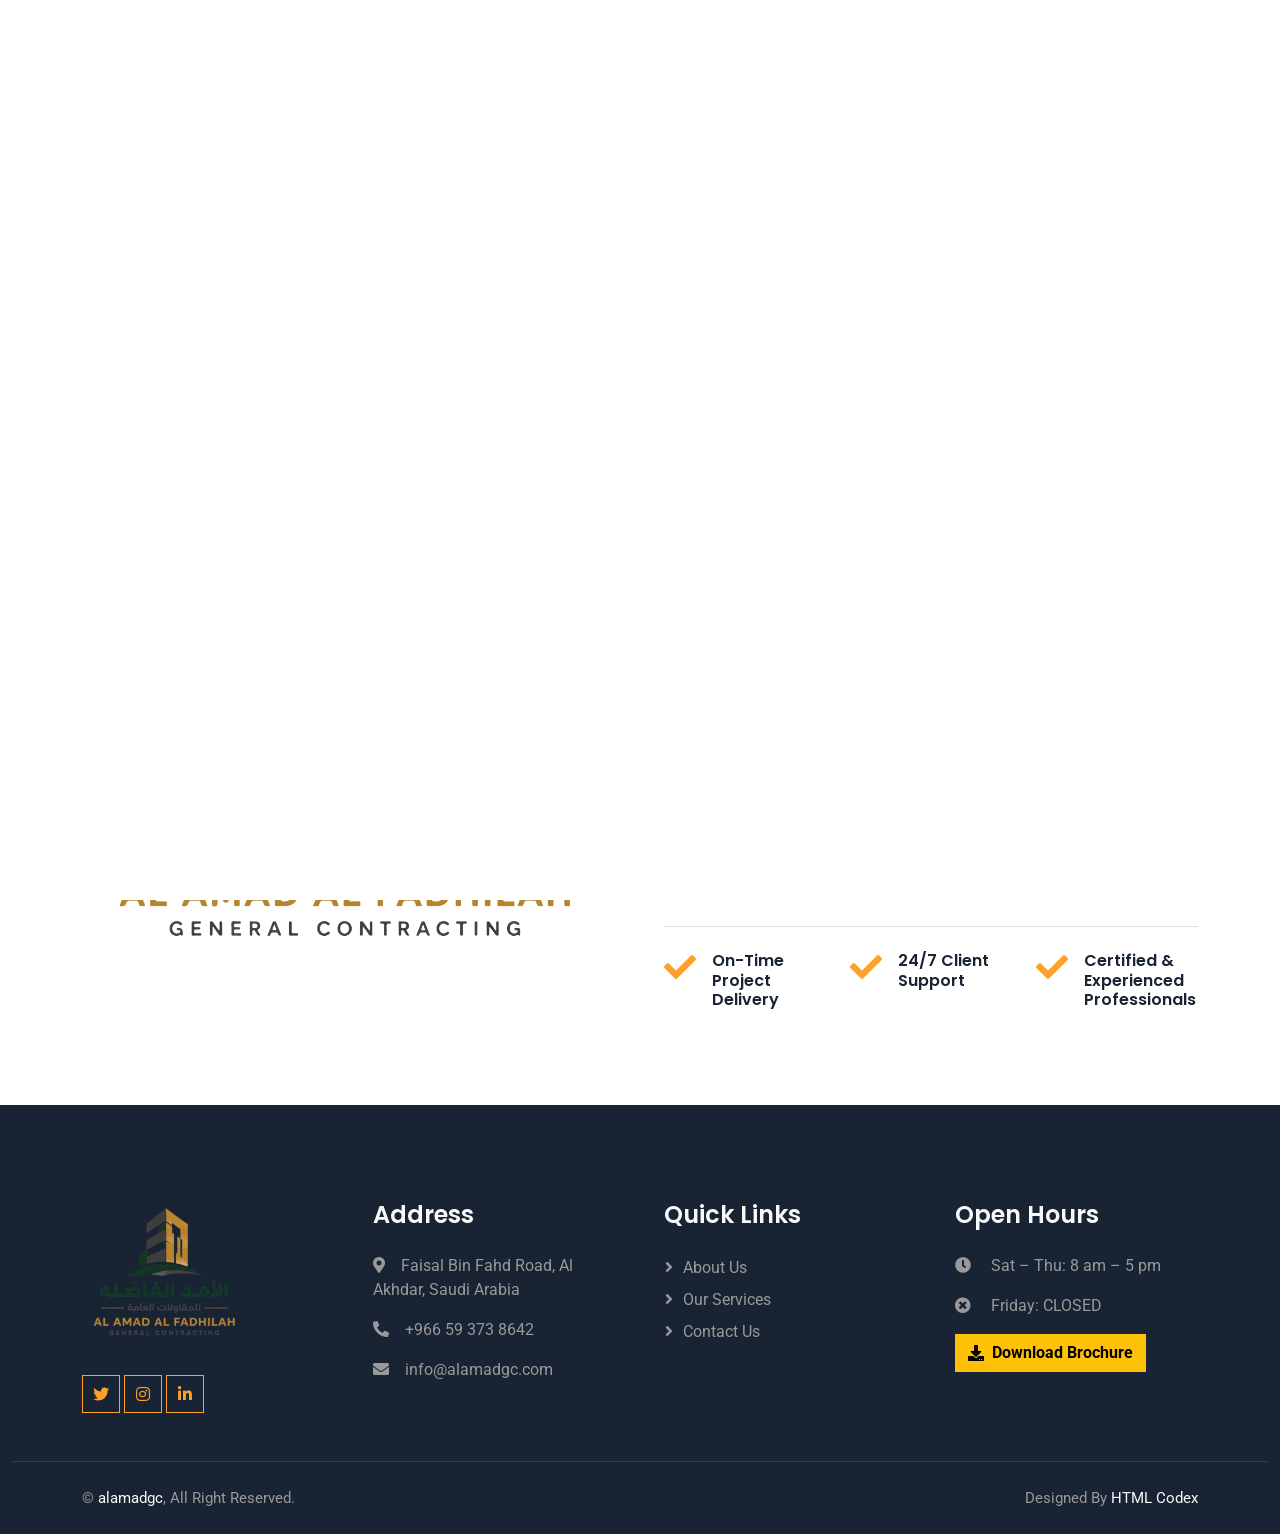
==== about.html @ c61eda7d "Add files via upload" ====
<!DOCTYPE html>
<html lang="en" dir="ltr" id="htmlRoot">
<head>
    <link rel="icon" type="image/x-icon" href="favicon.ico">

    <meta charset="utf-8">
    <title>About Us | AL AMAD AL FADHILAH GENERAL CONTRACTING - من نحن</title>
    <meta name="viewport" content="width=device-width, initial-scale=1.0">
    <meta name="description" content="AL AMAD AL FADHILAH GENERAL CONTRACTING is a Saudi-owned general contracting company based in Al Khobar, specializing in integrated engineering and construction solutions.">
<meta name="description" lang="ar" content="شركة الأمد الفاضلة للمقاولات العامة شركة سعودية مقرها الخبر، متخصصة في أعمال المقاولات العامة والحلول الهندسية والإنشائية وفق أعلى معايير الجودة والاحترافية.">    <meta property="og:title" content="About Us | AL AMAD AL FADHILAH GENERAL CONTRACTING">
    <meta property="og:description" content="Saudi-owned general contracting company delivering integrated engineering solutions across the Kingdom.">
    <meta property="og:type" content="website">
    <link rel="canonical" href="https://www.alamadgc.com/about.html">
    <link href="img/favicon.ico" rel="icon">
    <link rel="preconnect" href="https://fonts.googleapis.com">
    <link rel="preconnect" href="https://fonts.gstatic.com" crossorigin>
    <link href="https://fonts.googleapis.com/css2?family=Roboto:wght@400;500&family=Poppins:wght@600;700&family=Tajawal:wght@400;500;700&display=swap" rel="stylesheet">
    <link href="https://cdnjs.cloudflare.com/ajax/libs/font-awesome/5.10.0/css/all.min.css" rel="stylesheet">
    <link href="https://cdn.jsdelivr.net/npm/bootstrap-icons@1.4.1/font/bootstrap-icons.css" rel="stylesheet">
    <link href="lib/animate/animate.min.css" rel="stylesheet">
    <link href="lib/owlcarousel/assets/owl.carousel.min.css" rel="stylesheet">
    <link href="css/bootstrap.min.css" rel="stylesheet">
    <link href="css/style.css" rel="stylesheet">
</head>
<body>
    <link rel="icon" type="image/x-icon" href="favicon.ico">

    <div id="spinner" class="show bg-white position-fixed translate-middle w-100 vh-100 top-50 start-50 d-flex align-items-center justify-content-center">
        <div class="spinner-grow text-primary" role="status"></div>
    </div>

    <div class="container-fluid bg-light p-0">
        <div class="row gx-0 d-none d-lg-flex">
            <div class="col-lg-7 px-5 text-start">
                <div class="h-100 d-inline-flex align-items-center border-start border-end px-3">
                    <small class="fa fa-phone-alt me-2"></small>
                    <small class="topbar-phone">+966 59 373 8642</small>
                </div>
                <div class="h-100 d-inline-flex align-items-center border-end px-3">
                    <small class="far fa-envelope-open me-2"></small>
                    <small>info@alamadgc.com</small>
                </div>
            </div>
            <div class="col-lg-5 px-5 text-end">
                <div class="h-100 d-inline-flex align-items-center">
                    <a class="btn btn-square border-end" href="https://x.com/alamadgc"><i class="fab fa-twitter"></i></a>
                    <a class="btn btn-square border-end" href="https://www.linkedin.com/company/al-alamadgc"><i class="fab fa-linkedin-in"></i></a>
                    <a class="btn btn-square border-end" href="https://www.instagram.com/alamadgc/?hl=en"><i class="fab fa-instagram"></i></a>
                </div>
            </div>
        </div>
    </div>

    <nav class="navbar navbar-expand-lg bg-white navbar-light sticky-top px-4 px-lg-5 py-lg-0">
        <a href="index.html" class="navbar-brand d-flex align-items-center">
            <img src="img/logo.webp" alt="Logo" style="height: 80px; margin-right: 20px;">
        </a>
        <button class="navbar-toggler" type="button" data-bs-toggle="offcanvas" data-bs-target="#mobileMenu" aria-controls="mobileMenu">
            <span class="navbar-toggler-icon"></span>
        </button>
        <div class="collapse navbar-collapse d-none d-lg-flex" id="navbarCollapse">
            <div class="navbar-nav ms-auto py-3 py-lg-0 align-items-center">
                <a href="index.html" class="nav-item nav-link" data-en="Home" data-ar="الرئيسية">Home</a>
                <a href="about.html" class="nav-item nav-link active" data-en="About Us" data-ar="من نحن">About Us</a>
                <div class="nav-item nav-services-dropdown">
                    <span class="nav-link nav-services-btn" id="servicesNavBtn">
                        <span data-en="Our Services" data-ar="خدماتنا">Our Services</span>
                        <i class="fas fa-chevron-down arrow-icon"></i>
                    </span>
                    <div class="dropdown-menu-services" id="servicesDropdown">
                        <a href="service.html"><span class="srv-icon"><i class="fas fa-th-large"></i></span><span data-en="All Services" data-ar="جميع الخدمات">All Services</span></a>
                        <a href="service-earthworks.html"><span class="srv-icon"><i class="fas fa-hard-hat"></i></span><span data-en="Earthworks &amp; Site Preparation" data-ar="أعمال الحفر وتهيئة المواقع">Earthworks &amp; Site Preparation</span></a>
                        <a href="service-structural.html"><span class="srv-icon"><i class="fas fa-building"></i></span><span data-en="Structural &amp; Concrete Works" data-ar="الأعمال الإنشائية والخرسانية">Structural &amp; Concrete Works</span></a>
                        <a href="service-roads.html"><span class="srv-icon"><i class="fas fa-road"></i></span><span data-en="Road Works &amp; Pavements" data-ar="أعمال الطرق والرصف">Road Works &amp; Pavements</span></a>
                        <a href="service-drainage.html"><span class="srv-icon"><i class="fas fa-water"></i></span><span data-en="Drainage &amp; Utilities Works" data-ar="أعمال الصرف والمرافق">Drainage &amp; Utilities Works</span></a>
                        <a href="service-electrical.html"><span class="srv-icon"><i class="fas fa-bolt"></i></span><span data-en="Electrical &amp; Low Current Systems" data-ar="الأنظمة الكهربائية والتيار الخفيف">Electrical &amp; Low Current Systems</span></a>
                        <a href="service-mechanical.html"><span class="srv-icon"><i class="fas fa-wind"></i></span><span data-en="Mechanical Systems" data-ar="الأنظمة الميكانيكية">Mechanical Systems</span></a>
                        <a href="service-landscape.html"><span class="srv-icon"><i class="fas fa-tree"></i></span><span data-en="Landscape &amp; Urban Elements" data-ar="المناظر الطبيعية والعناصر الحضرية">Landscape &amp; Urban Elements</span></a>
                        <a href="service-safety.html"><span class="srv-icon"><i class="fas fa-shield-alt"></i></span><span data-en="Safety &amp; Infrastructure Elements" data-ar="عناصر السلامة والبنية التحتية">Safety &amp; Infrastructure Elements</span></a>
                        <a href="service-finishing.html"><span class="srv-icon"><i class="fas fa-paint-roller"></i></span><span data-en="Finishing, Modular &amp; Renewable Works" data-ar="أعمال التشطيبات والوحدات الجاهزة والطاقة المتجددة">Finishing, Modular &amp; Renewable Works</span></a>
                    </div>
                </div>
                                <a href="projects.html" class="nav-item nav-link" data-en="Projects" data-ar="المشاريع">Projects</a>
                <a href="news.html" class="nav-item nav-link" data-en="News" data-ar="الأخبار">News</a>
                <a href="contact.html" class="nav-item nav-link" data-en="Contact Us" data-ar="تواصل معنا">Contact Us</a>
                <button onclick="toggleLang()" id="langBtn" class="lang-nav-link">
                    <span id="langBtnText">عربي</span>
                </button>
            </div>
        </div>
    </nav>
    <!-- Bootstrap Offcanvas Mobile Menu -->
    <div class="offcanvas offcanvas-end d-lg-none" tabindex="-1" id="mobileMenu" aria-labelledby="mobileMenuLabel">
        <div class="offcanvas-header border-bottom">
            <img src="img/logo.webp" alt="Logo" style="height:55px;">
            <button type="button" class="btn-close" data-bs-dismiss="offcanvas" aria-label="Close"></button>
        </div>
        <div class="offcanvas-body">
            <nav class="mobile-nav">
                <a href="index.html" class="mobile-nav-link " data-en="Home" data-ar="الرئيسية">Home</a>
                <a href="about.html" class="mobile-nav-link active" data-en="About Us" data-ar="من نحن">About Us</a>

                <!-- Services accordion -->
                <div class="mobile-services-wrap">
                    <button class="mobile-nav-link mobile-services-toggle w-100 text-start border-0 bg-transparent " type="button" data-bs-toggle="collapse" data-bs-target="#mobileServicesMenu">
                        <span data-en="Our Services" data-ar="خدماتنا">Our Services</span>
                        <i class="fas fa-chevron-down ms-auto"></i>
                    </button>
                    <div class="collapse" id="mobileServicesMenu">
                        <div class="mobile-services-list">
                            <a href="service.html"><i class="fas fa-th-large me-2"></i><span data-en="All Services" data-ar="جميع الخدمات">All Services</span></a>
                            <a href="service-earthworks.html"><i class="fas fa-hard-hat me-2"></i><span data-en="Earthworks & Site Preparation" data-ar="أعمال الحفر وتهيئة المواقع">Earthworks & Site Preparation</span></a>
                            <a href="service-structural.html"><i class="fas fa-building me-2"></i><span data-en="Structural & Concrete Works" data-ar="الأعمال الإنشائية والخرسانية">Structural & Concrete Works</span></a>
                            <a href="service-roads.html"><i class="fas fa-road me-2"></i><span data-en="Road Works & Pavements" data-ar="أعمال الأرصفة والطرق">Road Works & Pavements</span></a>
                            <a href="service-drainage.html"><i class="fas fa-water me-2"></i><span data-en="Drainage & Utilities Works" data-ar="أعمال الصرف والمرافق">Drainage & Utilities Works</span></a>
                            <a href="service-electrical.html"><i class="fas fa-bolt me-2"></i><span data-en="Electrical & Low Current Systems" data-ar="الأنظمة الكهربائية والتيار الخفيف">Electrical & Low Current Systems</span></a>
                            <a href="service-mechanical.html"><i class="fas fa-wind me-2"></i><span data-en="Mechanical Systems" data-ar="الأنظمة الميكانيكية">Mechanical Systems</span></a>
                            <a href="service-landscape.html"><i class="fas fa-tree me-2"></i><span data-en="Landscape & Urban Elements" data-ar="المناظر الطبيعية والعناصر الحضرية">Landscape & Urban Elements</span></a>
                            <a href="service-safety.html"><i class="fas fa-shield-alt me-2"></i><span data-en="Safety & Infrastructure Elements" data-ar="عناصر السلامة والبنية التحتية">Safety & Infrastructure Elements</span></a>
                            <a href="service-finishing.html"><i class="fas fa-paint-roller me-2"></i><span data-en="Finishing, Modular & Renewable Works" data-ar="أعمال التشطيبات والوحدات الجاهزة والطاقة المتجددة">Finishing, Modular & Renewable Works</span></a>
                        </div>
                    </div>
                </div>

                                <a href="projects.html" class="mobile-nav-link" data-en="Projects" data-ar="المشاريع">Projects</a>
                <a href="news.html" class="mobile-nav-link" data-en="News" data-ar="الأخبار">News</a>
                <a href="contact.html" class="mobile-nav-link " data-en="Contact Us" data-ar="تواصل معنا">Contact Us</a>

                <div class="mt-3">
                    <button onclick="toggleLang()" id="langBtnMobile" class="lang-nav-link w-100 justify-content-center">
                        <span id="langBtnTextMobile">عربي</span>
                    </button>
                </div>
            </nav>
        </div>
    </div>
    

    <div class="container-fluid page-header py-5 mb-5 wow fadeIn" data-wow-delay="0.1s">
        <div class="container text-center py-5">
            <h1 class="display-4 text-white animated slideInDown mb-4" data-en="About Us" data-ar="من نحن">About Us</h1>
        </div>
    </div>
    <div class="container-xxl py-5">
        <div class="container">
            <div class="row g-5">
                <div class="col-lg-6 wow fadeInUp" data-wow-delay="0.1s">
                    <div class="position-relative overflow-hidden ps-6 pt-6 h-100" style="min-height: 250px;">
                        <img class="position-absolute w-100 h-0" src="img/about.webp" alt="" style="object-fit: cover;">
                    </div>
                </div>
                <div class="col-lg-6 wow fadeInUp" data-wow-delay="0.5s">
                    <div class="h-100">
                        <div class="border-start border-5 border-primary ps-4 mb-5">
                            <h6 class="text-body text-uppercase mb-2" data-en="About Us" data-ar="من نحن">About Us</h6>
                        </div>
                        <p data-en="AL AMAD AL FADHILAH GENERAL CONTRACTING Company is a wholly owned and registered Saudi Arabian company, headquartered in Al Khobar, Eastern Province. We specialize in delivering integrated engineering and construction solutions across general contracting and civil works." data-ar="شركة الامد الفاضله للمقاولات العامة شركة سعودية مملوكة بالكامل ومسجلة، ومقرها الرئيسي في الخبر بالمنطقة الشرقية. نتخصص في تقديم حلول هندسية وإنشائية متكاملة في مجال المقاولات العامة والأعمال المدنية">Al Amad Al Fadhli Leading General Contracting Company is a wholly owned and registered Saudi Arabian company, headquartered in Al Khobar, Eastern Province. We specialize in delivering integrated engineering and construction solutions across general contracting and civil works.</p>
                        <p class="mb-4" data-en="We are committed to maintaining high standards of quality, focusing on accuracy, professionalism, and timely project delivery at every stage. Our approach is built on careful planning, efficient execution, and attention to detail." data-ar="نحن ملتزمون بالحفاظ على أعلى معايير الجودة، مع التركيز على الدقة والاحترافية والتسليم في الوقت المحدد في كل مرحلة. نهجنا مبني على التخطيط الدقيق والتنفيذ الفعّال والاهتمام بالتفاصيل">We are committed to maintaining high standards of quality, focusing on accuracy, professionalism, and timely project delivery at every stage. Our approach is built on careful planning, efficient execution, and attention to detail.</p>
                        <p class="mb-4" data-en="Our goal is to transform engineering concepts and plans into successful, real-world projects that meet client needs and expectations. With a flexible operational structure and a growing network of technical resources, Al Amad Al Fadhli is well-positioned to support projects across the Kingdom." data-ar="نسعى إلى تحويل التصاميم والمفاهيم الهندسية إلى مشاريع واقعية ناجحة تلبي احتياجات العملاء وتواكب تطلعاتهم. وبفضل هيكلنا التشغيلي المرن وفريقنا الفني المتنامي، تمتلك شركة الامد الفاضله القدرة على دعم وتنفيذ المشاريع في مختلف مناطق المملكة بكفاءة وموثوقية">Our goal is to transform engineering concepts and plans into successful, real-world projects that meet client needs and expectations. With a flexible operational structure and a growing network of technical resources, Al Amad Al Fadhli is well-positioned to support projects across the Kingdom.</p>
                        <div class="border-top mt-4 pt-4">
                            <div class="row g-4">
                                <div class="col-sm-4 d-flex wow fadeIn" data-wow-delay="0.1s">
                                    <i class="fa fa-check fa-2x text-primary flex-shrink-0 me-3"></i>
                                    <h6 class="mb-0" data-en="On-Time Project Delivery" data-ar="تسليم المشاريع في الوقت المحدد">On-Time Project Delivery</h6>
                                </div>
                                <div class="col-sm-4 d-flex wow fadeIn" data-wow-delay="0.3s">
                                    <i class="fa fa-check fa-2x text-primary flex-shrink-0 me-3"></i>
                                    <h6 class="mb-0" data-en="24/7 Client Support" data-ar="دعم العملاء على مدار الساعة">24/7 Client Support</h6>
                                </div>
                                <div class="col-sm-4 d-flex wow fadeIn" data-wow-delay="0.5s">
                                    <i class="fa fa-check fa-2x text-primary flex-shrink-0 me-3"></i>
                                    <h6 class="mb-0" data-en="Certified & Experienced Professionals" data-ar="متخصصون معتمدون وذوو خبرة">Certified & Experienced Professionals</h6>
                                </div>
                            </div>
                        </div>
                    </div>
                </div>
            </div>
        </div>
    </div>

    <div class="container-fluid bg-dark footer mt-5 pt-5 wow fadeIn" data-wow-delay="0.1s">
        <div class="container py-5">
            <div class="row g-5">
                <div class="col-lg-3 col-md-6">
                    <img src="img/about.webp" alt="AL AMAD AL FADHILAH Logo" style="height:150px;margin-right:20px;">
                    <p></p>
                    <div class="d-flex pt-2">
                        <a class="btn btn-square btn-outline-primary me-1" href="https://x.com/alamadgc"><i class="fab fa-twitter"></i></a>
                        <a class="btn btn-square btn-outline-primary me-1" href="https://www.instagram.com/alamadgc/?hl=en"><i class="fab fa-instagram"></i></a>
                        <a class="btn btn-square btn-outline-primary me-0" href="https://www.linkedin.com/company/alamadgc"><i class="fab fa-linkedin-in"></i></a>
                    </div>
                </div>
                <div class="col-lg-3 col-md-6">
                    <h4 class="text-light mb-4" data-en="Address" data-ar="العنوان">Address</h4>
                    <p><i class="fa fa-map-marker-alt me-3"></i><span data-en="Faisal Bin Fahd Road, Al Akhdar, Saudi Arabia" data-ar="طريق الأمير فيصل بن فهد، الخبر، المملكة العربية السعودية">Faisal Bin Fahd Road, Al Akhdar, Saudi Arabia</span></p>
                    <p><i class="fa fa-phone-alt me-3"></i><span style="direction:ltr; unicode-bidi:embed; display:inline-block;">+966 59 373 8642</span></p>
                    <p><i class="fa fa-envelope me-3"></i>info@alamadgc.com</p>
                </div>
                <div class="col-lg-3 col-md-6">
                    <h4 class="text-light mb-4" data-en="Quick Links" data-ar="روابط سريعة">Quick Links</h4>
                    <a class="btn btn-link" href="about.html" data-en="About Us" data-ar="من نحن">About Us</a>
                    <a class="btn btn-link" href="service.html" data-en="Our Services" data-ar="خدماتنا">Our Services</a>
                    <a class="btn btn-link" href="contact.html" data-en="Contact Us" data-ar="تواصل معنا">Contact Us</a>
                </div>
                <div class="col-lg-3 col-md-6">
                    <h4 class="text-light mb-4" data-en="Open Hours" data-ar="ساعات العمل">Open Hours</h4>
                    <p><i class="fa fa-clock me-3"></i>
                        <span data-en="Sat – Thu: 8 am – 5 pm" data-ar="السبت – الخميس: 8 ص – 5 م">Sat – Thu: 8 am – 5 pm</span>
                    </p>
                    <p><i class="fa fa-times-circle me-3"></i>
                        <span data-en="Friday: CLOSED" data-ar="الجمعة: مغلق">Friday: CLOSED</span>
                    </p>
                    <a href="Company-Profile.pdf" download class="btn btn-warning fw-bold mt-2 d-flex align-items-center gap-2" style="width:fit-content;">
                        <i class="fa fa-download"></i>
                        <span data-en="Download Brochure" data-ar="تحميل البروفايل">Download Brochure</span>
                    </a>
                </div>
            </div>
        </div>
        <div class="container-fluid copyright">
            <div class="container">
                <div class="row">
                    <div class="col-md-6 text-center text-md-start mb-3 mb-md-0">
                        &copy; <a href="#">alamadgc</a>, <span data-en="All Right Reserved." data-ar="جميع الحقوق محفوظة.">All Right Reserved.</span>
                    </div>
                    <div class="col-md-6 text-center text-md-end">
                        <span data-en="Designed By" data-ar="تصميم">Designed By</span> <a href="https://htmlcodex.com">HTML Codex</a>
                    </div>
                </div>
            </div>
        </div>
        
    </div>
    <a href="#" class="btn btn-lg btn-primary btn-lg-square back-to-top"><i class="bi bi-arrow-up"></i></a>
    <div class="wa-tooltip" id="waTooltip" data-en="Contact Us" data-ar="تواصل معنا">تواصل معنا</div>
    <a class="wa-btn" href="https://wa.me/966546082911" target="_blank" title="WhatsApp">
        <svg viewBox="0 0 32 32" xmlns="http://www.w3.org/2000/svg">
            <path d="M16 2C8.27 2 2 8.27 2 16c0 2.44.65 4.73 1.78 6.72L2 30l7.5-1.74A13.93 13.93 0 0 0 16 30c7.73 0 14-6.27 14-14S23.73 2 16 2zm0 25.5a11.44 11.44 0 0 1-5.85-1.6l-.42-.25-4.45 1.03 1.06-4.34-.28-.44A11.47 11.47 0 0 1 4.5 16C4.5 9.6 9.6 4.5 16 4.5S27.5 9.6 27.5 16 22.4 27.5 16 27.5zm6.3-8.6c-.34-.17-2.02-1-2.34-1.11-.31-.11-.54-.17-.77.17-.22.34-.87 1.11-1.07 1.34-.2.22-.39.25-.73.08-.34-.17-1.44-.53-2.74-1.69-1.01-.9-1.69-2.02-1.89-2.36-.2-.34-.02-.52.15-.69.15-.15.34-.4.51-.59.17-.2.22-.34.34-.57.11-.22.06-.42-.03-.59-.08-.17-.77-1.85-1.05-2.53-.28-.67-.56-.58-.77-.59h-.66c-.22 0-.59.08-.9.42-.31.34-1.17 1.14-1.17 2.78s1.2 3.22 1.37 3.44c.17.22 2.36 3.6 5.72 5.05.8.34 1.42.55 1.9.7.8.25 1.53.22 2.1.13.64-.09 2.02-.82 2.31-1.62.28-.8.28-1.48.2-1.62-.09-.14-.31-.22-.65-.39z"/>
        </svg>
    </a>

    <script src="https://code.jquery.com/jquery-3.4.1.min.js"></script>
    <script src="https://cdn.jsdelivr.net/npm/bootstrap@5.0.0/dist/js/bootstrap.bundle.min.js"></script>
    <script src="lib/wow/wow.min.js"></script>
    <script src="lib/easing/easing.min.js"></script>
    <script src="lib/waypoints/waypoints.min.js"></script>
    <script src="lib/owlcarousel/owl.carousel.min.js"></script>
    <script src="js/main.js"></script>
    <script>
        let currentLang = localStorage.getItem('siteLang') || 'en';

        document.addEventListener('DOMContentLoaded', function () {
            applyLang(currentLang);
        });

        function applyLang(lang) {
            const html = document.getElementById('htmlRoot');
            html.setAttribute('lang', lang === 'ar' ? 'ar' : 'en');
            html.setAttribute('dir', lang === 'ar' ? 'rtl' : 'ltr');

            document.querySelectorAll('[data-ar]').forEach(el => {
                el.textContent = lang === 'ar'
                    ? el.getAttribute('data-ar')
                    : el.getAttribute('data-en');
            });

            document.querySelectorAll('.topbar-phone, [dir="ltr"]').forEach(el => {
                if (el.id !== 'htmlRoot') el.setAttribute('dir', 'ltr');
            });

            // Update both desktop and mobile lang buttons
            ['langBtnText', 'langBtnTextMobile'].forEach(function(id) {
                var el = document.getElementById(id);
                if (el) el.textContent = lang === 'ar' ? 'English' : 'عربي';
            });

            document.body.style.fontFamily = lang === 'ar' ? "'Tajawal', sans-serif" : '';

            // RTL fix for offcanvas mobile menu
            var offcanvas = document.getElementById('mobileMenu');
            if (offcanvas) {
                offcanvas.setAttribute('dir', lang === 'ar' ? 'rtl' : 'ltr');
            }
        }

        function toggleLang() {
            currentLang = currentLang === 'en' ? 'ar' : 'en';
            localStorage.setItem('siteLang', currentLang);
            applyLang(currentLang);
        }
    </script>
</body>
</html>
---- css/style.css ----
/********** Template CSS **********/
:root {
    --primary: #cfb000;
    --secondary: #1a5c2a;
    --light: #F8F9FA;
    --dark: #182333;
}

.back-to-top {
    position: fixed;
    display: none;
    right: 30px;
    bottom: 30px;
    z-index: 99;
}


/*** Spinner ***/
#spinner {
    opacity: 0;
    visibility: hidden;
    transition: opacity .5s ease-out, visibility 0s linear .5s;
    z-index: 99999;
}

#spinner.show {
    transition: opacity .5s ease-out, visibility 0s linear 0s;
    visibility: visible;
    opacity: 1;
}


/*** Button ***/
.btn {
    font-weight: 500;
    transition: .5s;
}

.btn.btn-primary,
.btn.btn-outline-primary:hover {
    color: #FFFFFF;
}

.btn-square {
    width: 38px;
    height: 38px;
}

.btn-sm-square {
    width: 32px;
    height: 32px;
}

.btn-lg-square {
    width: 48px;
    height: 48px;
}

.btn-square,
.btn-sm-square,
.btn-lg-square {
    padding: 0;
    display: flex;
    align-items: center;
    justify-content: center;
    font-weight: normal;
}


/*** Navbar ***/
.navbar.sticky-top {
    top: -100px;
    transition: .5s;
}

.navbar .navbar-nav .nav-link {
    margin-left: 30px;
    padding: 25px 0;
    color: var(--secondary);
    font-weight: 500;
    text-transform: uppercase;
    outline: none;
}

.navbar .navbar-nav .nav-link:hover,
.navbar .navbar-nav .nav-link.active {
    color: var(--primary);
}

.navbar .dropdown-toggle::after {
    border: none;
    content: "\f107";
    font-family: "Font Awesome 5 Free";
    font-weight: 900;
    vertical-align: middle;
    margin-left: 8px;
}

@media (max-width: 991.98px) {
    .navbar .navbar-nav .nav-link {
        margin-left: 0;
        padding: 10px 0;
    }

    .navbar .navbar-nav {
        margin-top: 25px;
        border-top: 1px solid #EEEEEE;
    }
}

@media (min-width: 992px) {
    .navbar .nav-item .dropdown-menu {
        display: block;
        border: none;
        margin-top: 0;
        top: 150%;
        right: 0;
        opacity: 0;
        visibility: hidden;
        transition: .5s;
    }

    .navbar .nav-item:hover .dropdown-menu {
        top: 100%;
        visibility: visible;
        transition: .5s;
        opacity: 1;
    }
}


/*** Header ***/
.carousel-caption {
    top: 0;
    left: 0;
    right: 0;
    bottom: 0;
    display: flex;
    align-items: center;
    text-align: start;
    background: rgba(0, 0, 0, .65);
    z-index: 1;
}

.carousel-control-prev,
.carousel-control-next {
    width: 15%;
}

.carousel-control-prev-icon,
.carousel-control-next-icon {
    width: 4rem;
    height: 4rem;
    background-color: var(--dark);
    border: 15px solid var(--dark);
    border-radius: 50px;
}

.carousel-caption .breadcrumb-item+.breadcrumb-item::before {
    content: "\f111";
    font-family: "Font Awesome 5 Free";
    font-weight: 900;
    color: var(--primary);
}

@media (max-width: 768px) {
    #header-carousel .carousel-item {
        position: relative;
        min-height: 450px;
    }

    #header-carousel .carousel-item img {
        position: absolute;
        width: 100%;
        height: 100%;
        object-fit: cover;
    }

    .carousel-control-prev-icon,
    .carousel-control-next-icon {
        width: 3rem;
        height: 3rem;
        border-width: 12px;
    }

    .carousel-caption h3.display-2,
    .carousel-caption h1.display-2 {
        font-size: 1.4rem !important;
        line-height: 1.3 !important;
    }

    .carousel-caption h5 {
        font-size: 0.85rem !important;
    }

    .carousel-caption {
        padding: 10px !important;
    }
}

.page-header {
    background: linear-gradient(rgba(0, 0, 0, .65), rgba(0, 0, 0, .65)), url(../img/carousel-1.jpg) center center no-repeat;
    background-size: cover;
}

.page-header .breadcrumb-item+.breadcrumb-item::before {
    color: #999999;
}


/*** Facts ***/
.facts-overlay {
    position: absolute;
    padding: 30px;
    width: 100%;
    height: 100%;
    top: 0;
    left: 0;
    display: flex;
    flex-direction: column;
    justify-content: center;
    background: rgba(0, 0, 0, .65);
}

.facts-overlay h1 {
    font-size: 120px;
    color: transparent;
    -webkit-text-stroke: 2px var(--primary);
}

.facts-overlay a:hover {
    color: var(--primary) !important;
}


/*** Service ***/
.service-text::before {
    position: absolute;
    content: "";
    width: 100%;
    height: 0;
    top: 0;
    left: 0;
    background: var(--primary);
    opacity: 0;
    transition: .5s;
}

.service-item:hover .service-text::before {
    height: 100%;
    opacity: 1;
}

.service-text * {
    position: relative;
    transition: .5s;
    z-index: 1;
}

.service-item:hover .service-text * {
    color: #FFFFFF !important;
}

/* Service cards (service.html) */
.service-item {
    display: flex !important;
    flex-direction: column !important;
    height: 100% !important;
    background: #f8f9fa;
}

.service-item .service-content-wrapper {
    display: flex !important;
    flex-direction: column !important;
    flex-grow: 1 !important;
}

.service-item .service-text {
    flex-grow: 1 !important;
    padding: 24px 24px 15px 24px !important;
}

.service-item .btn-wrap {
    padding: 0 24px 24px 24px !important;
    margin-top: auto !important;
}

.service-item .btn-readmore,
.service-item a.btn-readmore {
    display: inline-block;
    margin-top: 10px;
    padding: 6px 22px;
    background: #1a5c2a;
    color: #fff;
    border-radius: 30px;
    text-decoration: none;
    font-size: 13px;
    font-weight: 600;
    transition: background 0.3s;
}

.service-item .btn-readmore:hover,
.service-item a.btn-readmore:hover {
    background: #0f3d1a;
    color: #fff;
}


/*** Sub-Service Cards (service-*.html pages) ***/
.sub-service-card {
    background: #fff;
    border-radius: 10px;
    overflow: hidden;
    box-shadow: 0 2px 15px rgba(0, 0, 0, 0.08);
    height: 100%;
    transition: transform 0.3s, box-shadow 0.3s;
}

.sub-service-card:hover {
    transform: translateY(-5px);
    box-shadow: 0 8px 30px rgba(0, 0, 0, 0.13);
}

.sub-service-img {
    overflow: hidden;
    height: 210px;
}

.sub-service-img img {
    width: 100%;
    height: 100%;
    object-fit: cover;
    transition: transform 0.4s;
}

.sub-service-card:hover .sub-service-img img {
    transform: scale(1.05);
}

.sub-service-body h5 {
    color: #1a5c2a;
    font-weight: 700;
}

.sub-service-body p {
    color: #555;
    font-size: 0.92rem;
    line-height: 1.7;
}


/*** Page Hero (service pages) ***/
.page-hero {
    background: linear-gradient(135deg, #1a5c2a 0%, #0f3d1a 100%);
    padding: 80px 0 60px;
    position: relative;
    overflow: hidden;
}

.page-hero::before {
    content: '';
    position: absolute;
    top: 0;
    left: 0;
    right: 0;
    bottom: 0;
    opacity: 0.18;
    background-size: cover;
    background-position: center;
}

.page-hero h1,
.page-hero p,
.page-hero .breadcrumb-item {
    position: relative;
    z-index: 2;
}

.page-hero .breadcrumb-item a {
    color: rgba(255, 255, 255, 0.8);
    text-decoration: none;
}

.page-hero .breadcrumb-item.active {
    color: #fff;
}

.page-hero .breadcrumb-item+.breadcrumb-item::before {
    color: rgba(255, 255, 255, 0.6);
}


/*** Appointment ***/
.appointment {
    background: linear-gradient(rgba(0, 0, 0, .65), rgba(0, 0, 0, .65)), url(../img/carousel-2.jpg) center center no-repeat;
    background-size: cover;
}


/*** Team ***/
.team-text {
    position: absolute;
    width: 75%;
    bottom: 30px;
    left: 0;
    transition: .5s;
}

.team-item:hover .team-text {
    width: 100%;
}

.team-text * {
    transition: .5s;
}

.team-item:hover .team-text * {
    letter-spacing: 2px;
}


/*** Testimonial ***/
.testimonial-carousel .owl-item img {
    width: 100px;
    height: 100px;
}

.testimonial-carousel .owl-nav {
    margin-top: 30px;
    display: flex;
    justify-content: start;
}

.testimonial-carousel .owl-nav .owl-prev,
.testimonial-carousel .owl-nav .owl-next {
    margin-right: 15px;
    width: 50px;
    height: 50px;
    display: flex;
    align-items: center;
    justify-content: center;
    color: var(--dark);
    border: 2px solid var(--primary);
    border-radius: 50px;
    font-size: 18px;
    transition: .5s;
}

.testimonial-carousel .owl-nav .owl-prev:hover,
.testimonial-carousel .owl-nav .owl-next:hover {
    color: #FFFFFF;
    background: var(--primary);
}


/*** Footer ***/
.footer {
    color: #999999;
}

.footer .btn.btn-link {
    display: block;
    margin-bottom: 5px;
    padding: 0;
    text-align: left;
    color: #999999;
    font-weight: normal;
    text-transform: capitalize;
    transition: .3s;
}

.footer .btn.btn-link::before {
    position: relative;
    content: "\f105";
    font-family: "Font Awesome 5 Free";
    font-weight: 900;
    color: #999999;
    margin-right: 10px;
}

.footer .btn.btn-link:hover {
    color: var(--light);
    letter-spacing: 1px;
    box-shadow: none;
}

.footer .copyright {
    padding: 25px 0;
    font-size: 15px;
    border-top: 1px solid rgba(256, 256, 256, .1);
}

.footer .copyright a {
    color: var(--light);
}

.footer .copyright a:hover {
    color: var(--primary);
}


/*** Navbar Services Dropdown ***/
.nav-services-dropdown {
    position: relative;
}

.nav-services-dropdown .dropdown-menu-services {
    display: none;
    position: absolute;
    top: 100%;
    left: 0;
    min-width: 300px;
    background: #fff;
    border: 1px solid #e8e8e8;
    border-radius: 10px;
    box-shadow: 0 8px 30px rgba(0, 0, 0, 0.12);
    z-index: 9999;
    padding: 8px 0;
    animation: fadeDown 0.2s ease;
}

html[dir="rtl"] .nav-services-dropdown .dropdown-menu-services {
    left: auto;
    right: 0;
}

@keyframes fadeDown {
    from {
        opacity: 0;
        transform: translateY(-8px);
    }

    to {
        opacity: 1;
        transform: translateY(0);
    }
}

.nav-services-dropdown:hover .dropdown-menu-services,
.nav-services-dropdown .dropdown-menu-services:hover {
    display: block;
}

.dropdown-menu-services a {
    display: flex;
    align-items: center;
    gap: 10px;
    padding: 9px 18px;
    font-size: 13.5px;
    color: #333;
    text-decoration: none;
    transition: background 0.15s, color 0.15s;
}

.dropdown-menu-services a:hover {
    background: #f0f7f2;
    color: #1a5c2a;
}

.dropdown-menu-services a .srv-icon {
    width: 28px;
    height: 28px;
    background: #e8f5ed;
    border-radius: 6px;
    display: flex;
    align-items: center;
    justify-content: center;
    font-size: 13px;
    color: #1a5c2a;
    flex-shrink: 0;
}

.nav-services-btn {
    display: flex;
    align-items: center;
    gap: 5px;
    cursor: pointer;
}

.nav-services-btn .arrow-icon {
    font-size: 11px;
    transition: transform 0.2s;
}

.nav-services-dropdown:hover .nav-services-btn .arrow-icon {
    transform: rotate(180deg);
}

@media (max-width: 991px) {
    .nav-services-dropdown .dropdown-menu-services {
        position: static;
        box-shadow: none;
        border: none;
        border-radius: 0;
        padding: 0 0 0 15px;
        animation: none;
    }

    html[dir="rtl"] .nav-services-dropdown .dropdown-menu-services {
        padding: 0 15px 0 0;
    }

    .nav-services-dropdown .dropdown-menu-services a {
        padding: 7px 10px;
        font-size: 13px;
    }

    .navbar {
        flex-wrap: wrap;
    }

    .navbar-brand img {
        height: 55px !important;
    }

    .navbar-toggler {
        margin-top: 5px;
    }
}


/*** Language Toggle Button ***/
.lang-nav-link {
    background-color: #1a5c2a !important;
    color: #ffffff !important;
    border: none !important;
    padding: 8px 20px !important;
    border-radius: 30px !important;
    font-family: 'Tajawal', sans-serif !important;
    font-weight: 600 !important;
    font-size: 14px !important;
    cursor: pointer;
    display: inline-flex;
    align-items: center;
    gap: 6px;
    transition: all 0.3s ease !important;
    box-shadow: 0 2px 10px rgba(26, 92, 42, 0.2);
    margin-left: 15px !important;
}

.lang-nav-link:hover {
    background-color: #0f3d1a !important;
    color: #ffffff !important;
    transform: translateY(-2px);
    box-shadow: 0 4px 15px rgba(26, 92, 42, 0.3);
}

@media (max-width: 991px) {
    .lang-nav-link {
        margin: 15px 0 0 0 !important;
        display: inline-block;
        text-align: center;
    }
}


/*** WhatsApp Floating Button ***/
.wa-btn {
    position: fixed;
    bottom: 100px;
    left: 30px;
    z-index: 9999;
    width: 60px;
    height: 60px;
    background: #25D366;
    border-radius: 50%;
    display: flex;
    align-items: center;
    justify-content: center;
    cursor: pointer;
    animation: wa-pulse 2s infinite;
    text-decoration: none;
    transition: transform 0.2s;
}

.wa-btn:hover {
    transform: scale(1.1);
}

.wa-btn svg {
    width: 32px;
    height: 32px;
    fill: white;
}

.wa-tooltip {
    position: fixed;
    bottom: 108px;
    left: 100px;
    background: #fff;
    color: #111;
    border: 1px solid #e0e0e0;
    border-radius: 8px;
    padding: 8px 14px;
    font-size: 13px;
    white-space: nowrap;
    box-shadow: 0 2px 8px rgba(0, 0, 0, 0.1);
    z-index: 9998;
    animation: wa-fade 1s ease-in-out infinite alternate;
}

.wa-tooltip::before {
    content: '';
    position: absolute;
    right: 100%;
    top: 50%;
    transform: translateY(-50%);
    border: 6px solid transparent;
    border-right-color: #fff;
}

@keyframes wa-pulse {
    0% { box-shadow: 0 0 0 0 rgba(37, 211, 102, 0.5); }
    70% { box-shadow: 0 0 0 14px rgba(37, 211, 102, 0); }
    100% { box-shadow: 0 0 0 0 rgba(37, 211, 102, 0); }
}

@keyframes wa-fade {
    from { opacity: 0.7; }
    to { opacity: 1; }
}

[dir="rtl"] .wa-btn {
    left: auto;
    right: 30px;
}

[dir="rtl"] .wa-tooltip {
    left: auto;
    right: 100px;
}

[dir="rtl"] .wa-tooltip::before {
    right: auto;
    left: 100%;
    border-right-color: transparent;
    border-left-color: #fff;
}


/*** RTL Support ***/
[dir="rtl"] body {
    font-family: 'Tajawal', sans-serif;
}

/* Keep top bar and navbar always LTR */
.bg-light.p-0.container-fluid,
.navbar.navbar-expand-lg {
    direction: ltr !important;
}

.bg-light.p-0.container-fluid .row,
.bg-light.p-0.container-fluid .text-start,
.bg-light.p-0.container-fluid .text-end,
.bg-light.p-0.container-fluid .d-inline-flex {
    direction: ltr !important;
    text-align: left !important;
}

.bg-light.p-0.container-fluid .fa,
.bg-light.p-0.container-fluid .far,
.bg-light.p-0.container-fluid .fab {
    margin-right: 0.5rem !important;
    margin-left: 0 !important;
}

.navbar-nav,
.navbar-collapse {
    direction: ltr !important;
    flex-direction: row !important;
}

.navbar .ms-auto {
    margin-left: auto !important;
    margin-right: 0 !important;
}

.navbar-brand {
    margin-right: 20px !important;
    margin-left: 0 !important;
}

.topbar-phone,
[dir="ltr"] {
    direction: ltr !important;
    display: inline-block;
}

/* RTL content alignment */
[dir="rtl"] .container-xxl,
[dir="rtl"] .container-fluid:not(.copyright):not(.footer):not(.p-0) {
    text-align: right !important;
}

[dir="rtl"] .ps-4 {
    padding-left: 0 !important;
    padding-right: 1.5rem !important;
}

[dir="rtl"] .me-1 {
    margin-right: 0 !important;
    margin-left: 0.25rem !important;
}

[dir="rtl"] .me-2,
[dir="rtl"] .me-3 {
    margin-right: 0 !important;
    margin-left: 0.5rem !important;
}

[dir="rtl"] .text-start,
[dir="rtl"] .text-md-start {
    text-align: right !important;
}

[dir="rtl"] .text-md-end {
    text-align: left !important;
}

[dir="rtl"] .flex-shrink-0.me-3 {
    margin-right: 0 !important;
    margin-left: 1rem !important;
}

/* RTL section border */
[dir="rtl"] .border-start.border-5.border-primary {
    border-left: none !important;
    border-right: 5px solid var(--bs-primary) !important;
    padding-left: 0 !important;
    padding-right: 1.5rem !important;
}

/* RTL breadcrumb */
[dir="rtl"] .breadcrumb-item+.breadcrumb-item::before {
    display: none;
}

[dir="rtl"] .breadcrumb-item+.breadcrumb-item::after {
    content: "/";
    padding-right: 0.5rem;
    padding-left: 0.5rem;
    color: rgba(255, 255, 255, 0.8);
}

/* RTL icons */
[dir="rtl"] .facts-overlay {
    direction: rtl;
    text-align: right;
}

[dir="rtl"] .col-lg-3 .d-flex {
    flex-direction: row-reverse;
}

[dir="rtl"] .fa-map-marker-alt,
[dir="rtl"] .fa-phone-alt,
[dir="rtl"] .fa-envelope {
    margin-right: 0 !important;
    margin-left: 0.75rem !important;
}

/* RTL service cards */
[dir="rtl"] .service-text,
[dir="rtl"] .service-text h5,
[dir="rtl"] .service-text p {
    text-align: right !important;
}

/* RTL footer */
[dir="rtl"] .footer {
    direction: rtl !important;
    text-align: right !important;
}

[dir="rtl"] .footer .btn-link {
    text-align: right !important;
    display: block !important;
}

[dir="rtl"] .footer .col-lg-3 {
    text-align: right !important;
}

/* RTL typography */
[dir="rtl"] .display-1,
[dir="rtl"] .display-6 {
    font-family: 'Tajawal', sans-serif;
}


/*** Contact Page ***/
.contact-info-card {
    background: #fff;
    border-radius: 12px;
    padding: 35px 25px;
    text-align: center;
    box-shadow: 0 4px 20px rgba(0, 0, 0, 0.07);
    transition: transform 0.3s, box-shadow 0.3s;
    height: 100%;
}

.contact-info-card:hover {
    transform: translateY(-6px);
    box-shadow: 0 10px 35px rgba(0, 0, 0, 0.12);
}

.contact-icon-wrap {
    width: 70px;
    height: 70px;
    background: #e8f5ed;
    border-radius: 50%;
    display: flex;
    align-items: center;
    justify-content: center;
    margin: 0 auto 18px;
    font-size: 26px;
    color: #1a5c2a;
    transition: background 0.3s;
}

.contact-info-card:hover .contact-icon-wrap {
    background: #1a5c2a;
    color: #fff;
}

.contact-info-card h5 {
    color: #1a5c2a;
    font-weight: 700;
    margin-bottom: 10px;
}

.contact-info-card p {
    color: #555;
    margin-bottom: 4px;
    font-size: 0.95rem;
}

.contact-info-card a {
    color: #1a5c2a;
    text-decoration: none;
    font-weight: 500;
}

.contact-info-card a:hover {
    text-decoration: underline;
}

.contact-form-wrap {
    background: #fff;
    border-radius: 14px;
    padding: 40px;
    box-shadow: 0 4px 25px rgba(0, 0, 0, 0.08);
}

@media (max-width: 767px) {
    .contact-form-wrap {
        padding: 25px 18px;
    }
}

.contact-form-wrap .form-control,
.contact-form-wrap .form-select {
    border-radius: 8px;
    border: 1.5px solid #e0e0e0;
    padding: 12px 16px;
    font-size: 14px;
    transition: border-color 0.2s, box-shadow 0.2s;
}

.contact-form-wrap .form-control:focus,
.contact-form-wrap .form-select:focus {
    border-color: #1a5c2a;
    box-shadow: 0 0 0 3px rgba(26, 92, 42, 0.12);
}

.contact-form-wrap label {
    font-weight: 600;
    font-size: 13.5px;
    color: #333;
    margin-bottom: 6px;
}

.btn-submit {
    background: #1a5c2a;
    color: #fff;
    border: none;
    border-radius: 30px;
    padding: 13px 40px;
    font-size: 15px;
    font-weight: 600;
    transition: background 0.3s, transform 0.2s;
}

.btn-submit:hover {
    background: #0f3d1a;
    color: #fff;
    transform: translateY(-2px);
}

.map-wrap {
    border-radius: 14px;
    overflow: hidden;
    box-shadow: 0 4px 20px rgba(0, 0, 0, 0.08);
}

.map-wrap iframe {
    display: block;
    border: 0;
}


/*** Misc ***/
body {
    font-family: 'Roboto', sans-serif;
    transition: all 0.3s ease;
}

/* ============================================
   FIXES: RTL Layout, Footer, Mobile Nav
   ============================================ */

/* --- 1. RTL SPACING FIX --- */
/* Prevent layout shift when switching lang */
[dir="rtl"] .navbar-nav {
    flex-direction: row !important;
}

[dir="rtl"] .navbar-nav .nav-link {
    margin-left: 0 !important;
    margin-right: 30px !important;
    padding: 25px 0 !important;
}

[dir="rtl"] .navbar-nav .ms-auto {
    margin-left: 0 !important;
    margin-right: auto !important;
}

[dir="rtl"] .lang-nav-link {
    margin-left: 0 !important;
    margin-right: 15px !important;
}

@media (max-width: 991.98px) {
    [dir="rtl"] .navbar-nav .nav-link {
        margin-right: 0 !important;
        padding: 10px 0 !important;
    }
    [dir="rtl"] .lang-nav-link {
        margin-right: 0 !important;
    }
}

/* --- 3. FOOTER FIX --- */
/* Fix footer copyright bar wrapping/direction */
.footer .copyright {
    padding: 25px 0;
}

[dir="rtl"] .footer .copyright .row {
    direction: rtl !important;
}

[dir="rtl"] .footer .copyright .col-md-6:first-child {
    text-align: right !important;
}

[dir="rtl"] .footer .copyright .col-md-6:last-child {
    text-align: left !important;
}

/* Footer columns RTL */
[dir="rtl"] .footer .col-lg-3,
[dir="rtl"] .footer .col-md-6 {
    text-align: right !important;
}

[dir="rtl"] .footer .btn-link {
    text-align: right !important;
    padding-right: 0 !important;
}

/* Phone always LTR inside footer */
[dir="rtl"] .footer p [dir="ltr"],
[dir="rtl"] .footer p span[dir="ltr"] {
    direction: ltr !important;
    display: inline-block !important;
    unicode-bidi: embed !important;
}

/* --- 4. PAGE HEADER BREADCRUMB RTL FIX --- */
[dir="rtl"] .page-header .breadcrumb {
    direction: rtl;
    justify-content: flex-end;
}

[dir="rtl"] .page-header .breadcrumb-item + .breadcrumb-item::before {
    display: none !important;
}

/* --- 5. GENERAL SPACING RTL --- */
[dir="rtl"] .border-start.border-5.border-primary.ps-4 {
    border-left: none !important;
    border-right: 5px solid var(--primary) !important;
    padding-left: 0 !important;
    padding-right: 1.5rem !important;
}

/* Fix service cards text align RTL */
[dir="rtl"] .service-item .service-text {
    text-align: right !important;
}

[dir="rtl"] .service-item .service-text h5,
[dir="rtl"] .service-item .service-text p {
    text-align: right !important;
}

/* Fix about section feature list RTL */
[dir="rtl"] .border-top .col-sm-4.d-flex {
    flex-direction: row-reverse !important;
    text-align: right !important;
}

[dir="rtl"] .border-top .col-sm-4 .fa-check {
    margin-right: 0 !important;
    margin-left: 1rem !important;
}

/* Why choose us RTL */
[dir="rtl"] .col-sm-6 .d-flex.align-items-center {
    flex-direction: row-reverse !important;
}

[dir="rtl"] .col-sm-6 .fa-check {
    margin-right: 0 !important;
    margin-left: 1rem !important;
}

/* --- 6. CONTACT INFO RTL --- */
[dir="rtl"] .contact-info-card {
    direction: rtl;
}

/* --- 7. SMOOTH LANGUAGE SWITCH - no layout jump --- */
html, body {
    transition: none !important;
}




/* ============================================
   BOOTSTRAP OFFCANVAS MOBILE MENU
   ============================================ */
.mobile-nav {
    display: flex;
    flex-direction: column;
    gap: 2px;
}

.mobile-nav-link {
    display: flex;
    align-items: center;
    padding: 13px 12px;
    font-size: 14px;
    font-weight: 600;
    color: var(--secondary);
    text-decoration: none;
    text-transform: uppercase;
    letter-spacing: 0.5px;
    border-bottom: 1px solid #f0f0f0;
    transition: color 0.2s, background 0.2s;
    border-radius: 6px;
}

.mobile-nav-link:hover,
.mobile-nav-link.active {
    color: var(--primary);
    background: #faf8ee;
}

.mobile-services-toggle {
    cursor: pointer;
    gap: 8px;
    color: var(--secondary) !important;
}

.mobile-services-toggle .fa-chevron-down {
    margin-left: auto;
    transition: transform 0.2s;
    font-size: 11px;
}

.mobile-services-toggle[aria-expanded="true"] .fa-chevron-down {
    transform: rotate(180deg);
}

.mobile-services-list {
    padding: 6px 0 6px 12px;
    border-left: 3px solid var(--primary);
    margin: 4px 0 4px 12px;
}

.mobile-services-list a {
    display: block;
    padding: 9px 8px;
    font-size: 13px;
    color: #444;
    text-decoration: none;
    border-radius: 5px;
    transition: color 0.2s, background 0.2s;
}

.mobile-services-list a:hover {
    color: var(--secondary);
    background: #f0f7f2;
}

[dir="rtl"] .mobile-services-list {
    border-left: none;
    border-right: 3px solid var(--primary);
    margin: 4px 12px 4px 0;
    padding: 6px 12px 6px 0;
}

[dir="rtl"] .mobile-services-toggle .fa-chevron-down {
    margin-left: 0;
    margin-right: auto;
}

/* Hide desktop collapse on mobile, show only offcanvas */
@media (max-width: 991.98px) {
    .navbar-collapse {
        display: none !important;
    }
}

/* Desktop: hide offcanvas trigger, show normal collapse */
@media (min-width: 992px) {
    .navbar-toggler { display: none; }
    #mobileMenu { display: none !important; }
    .navbar-collapse {
        display: flex !important;
    }
}


/* ============================================
   LAYOUT FIXES: Topbar Social Icons, Service Cards, Contact Icons
   ============================================ */

/* --- FIX 1: Topbar social icons always stay on the right, never affected by RTL --- */
.topbar-social-wrap {
    margin-left: auto !important;
    direction: ltr !important;
}

/* Force topbar right col to always be on the right edge regardless of dir */
.container-fluid.bg-light.p-0 .col-lg-5 {
    margin-left: auto !important;
    direction: ltr !important;
    text-align: right !important;
}

/* Extra specificity: social icons wrapper */
.container-fluid.bg-light.p-0 .col-lg-5 .h-100.d-inline-flex {
    direction: ltr !important;
    float: right;
}

/* Ensure the two-column topbar row uses flex and doesn't wrap weirdly */
.container-fluid.bg-light.p-0 .row.gx-0 {
    display: flex !important;
    flex-direction: row !important;
    flex-wrap: nowrap !important;
    align-items: stretch;
}

/* --- FIX 2: Service cards — btn-wrap always at bottom, same level across all cards --- */
/* Works for both index.html and service.html */
.service-item {
    display: flex !important;
    flex-direction: column !important;
    height: 100% !important;
}

.service-item .service-content-wrapper {
    display: flex !important;
    flex-direction: column !important;
    flex: 1 1 auto !important;
}

.service-item .service-text {
    flex: 1 1 auto !important;
    padding: 20px 20px 10px !important;
}

.service-item .btn-wrap {
    padding: 0 20px 20px !important;
    margin-top: auto !important;
    flex-shrink: 0 !important;
}

/* For index.html cards that use text-center inside service-text */
[dir="rtl"] .service-item .service-text.text-center,
[dir="rtl"] .service-item .service-text.text-center h5,
[dir="rtl"] .service-item .service-text.text-center p {
    text-align: center !important;
}

/* --- FIX 3: Contact page icons — always centered, never shift with RTL --- */
.contact-info-card {
    text-align: center !important;
    direction: ltr !important; /* prevent RTL from flipping internal layout */
}

/* When in RTL, re-enable RTL for text content only, keep icons centered */
[dir="rtl"] .contact-info-card {
    direction: rtl;
    text-align: center !important;
}

[dir="rtl"] .contact-info-card .contact-icon-wrap {
    margin-right: auto !important;
    margin-left: auto !important;
    float: none !important;
}

[dir="rtl"] .contact-info-card h5,
[dir="rtl"] .contact-info-card p,
[dir="rtl"] .contact-info-card a {
    text-align: center !important;
}



/* ============================================
   FIX 1: Footer columns on mobile — stack properly
   ============================================ */
@media (max-width: 767.98px) {
    .footer .row.g-5 > [class*="col-"] {
        flex: 0 0 100% !important;
        max-width: 100% !important;
    }
}

@media (min-width: 768px) and (max-width: 991.98px) {
    .footer .row.g-5 > .col-md-6 {
        flex: 0 0 50% !important;
        max-width: 50% !important;
    }
}


/* ============================================
   FIX 2: Mobile navbar — logo & toggler alignment
   ============================================ */
@media (max-width: 991.98px) {
    .navbar {
        display: flex !important;
        flex-direction: row !important;
        flex-wrap: nowrap !important;
        align-items: center !important;
        padding-top: 10px !important;
        padding-bottom: 10px !important;
        min-height: 70px;
    }

    .navbar-brand {
        flex: 1 1 auto !important;
        display: flex !important;
        align-items: center !important;
        margin: 0 !important;
    }

    .navbar-brand img {
        height: 60px !important;
        width: auto !important;
        display: block !important;
    }

    .navbar-toggler {
        flex-shrink: 0 !important;
        margin-left: auto !important;
        padding: 6px 10px !important;
        font-size: 1.1rem !important;
        border: 1.5px solid #ccc !important;
        border-radius: 6px !important;
        background: #fff !important;
        cursor: pointer !important;
        display: flex !important;
        align-items: center !important;
        justify-content: center !important;
        height: 44px !important;
        width: 44px !important;
    }
}

/* RTL: toggler stays on the left in RTL mobile */
@media (max-width: 991.98px) {
    [dir="rtl"] .navbar-toggler {
        margin-left: 0 !important;
        margin-right: auto !important;
    }
    [dir="rtl"] .navbar-brand {
        margin-right: 0 !important;
        margin-left: auto !important;
    }
}


/* ============================================
   FIX 3: Hide topbar completely on mobile
   ============================================ */
@media (max-width: 991.98px) {
    .container-fluid.bg-light.p-0 {
        display: none !important;
    }
}


/* ============================================
   PROJECTS PAGE
   ============================================ */

/* ── Page Hero ── */
.page-hero {
    position: relative;
    height: 320px;
    background: url('../img/carousel-1.webp') center/cover no-repeat;
    display: flex;
    align-items: flex-end;
}
.page-hero::after {
    content: '';
    position: absolute;
    inset: 0;
    background: linear-gradient(to bottom, rgba(24,35,51,.45) 0%, rgba(24,35,51,.80) 100%);
}
.page-hero-content {
    position: relative;
    z-index: 2;
    padding: 0 0 40px 50px;
    font-family: 'Roboto', sans-serif;
}
[dir="rtl"] .page-hero-content { padding: 0 50px 40px 0; font-family: 'Tajawal', sans-serif; }
.page-hero-content h1 { color: #fff; font-size: 2.6rem; font-weight: 700; margin-bottom: 6px; font-family: 'Poppins', sans-serif; }
[dir="rtl"] .page-hero-content h1 { font-family: 'Tajawal', sans-serif; }
.page-hero-content p  { color: rgba(255,255,255,.85); font-size: 1rem; margin: 0; }

/* ── Stats Bar ── */
.stats-bar {
    background: #fff;
    box-shadow: 0 4px 20px rgba(0,0,0,.08);
    border-radius: 12px;
    margin-top: -40px;
    position: relative;
    z-index: 10;
}
.stat-item { text-align: center; padding: 22px 10px; }
.stat-item .stat-num {
    font-size: 2rem; font-weight: 700;
    color: var(--secondary);
    display: block; line-height: 1;
    font-family: 'Poppins', sans-serif;
}
.stat-item .stat-label { font-size: .8rem; color: #666; text-transform: uppercase; letter-spacing: .5px; }
.stat-divider { border-left: 1px solid #e8e8e8; }
@media(max-width: 575px) { .stat-divider { border-left: none; border-top: 1px solid #e8e8e8; } }

/* ── Filter Tabs ── */
.filter-tabs { display: flex; gap: 8px; flex-wrap: wrap; }
.filter-tab {
    padding: 8px 22px;
    border-radius: 30px;
    border: 2px solid var(--secondary);
    background: transparent;
    color: var(--secondary);
    font-weight: 600; font-size: .85rem;
    cursor: pointer; transition: .3s;
    text-transform: uppercase; letter-spacing: .5px;
    font-family: 'Roboto', sans-serif;
}
.filter-tab.active, .filter-tab:hover {
    background: var(--secondary);
    color: #fff;
}

/* ── Project Card ── */
.project-card {
    border-radius: 12px;
    overflow: hidden;
    box-shadow: 0 4px 18px rgba(0,0,0,.08);
    transition: transform .3s, box-shadow .3s;
    background: #fff;
    height: 100%;
}
.project-card:hover {
    transform: translateY(-6px);
    box-shadow: 0 12px 30px rgba(0,0,0,.14);
}
.project-card-img {
    width: 100%; height: 210px; object-fit: cover;
    display: block;
}
.project-card-badge {
    position: absolute; top: 12px; left: 12px;
    padding: 4px 14px; border-radius: 20px;
    font-size: .75rem; font-weight: 700;
    text-transform: uppercase; letter-spacing: .5px;
}
[dir="rtl"] .project-card-badge { left: auto; right: 12px; }
.badge-completed { background: var(--secondary); color: #fff; }
.badge-awarded   { background: var(--primary);   color: #000; }
.badge-upcoming  { background: #6c757d;           color: #fff; }

.project-card-body { padding: 18px; }
.project-card-body h5 { font-size: 1rem; font-weight: 700; color: var(--dark); margin-bottom: 14px; font-family: 'Poppins', sans-serif; }
[dir="rtl"] .project-card-body h5 { font-family: 'Tajawal', sans-serif; }
.project-meta { font-size: .82rem; color: #555; margin-bottom: 5px; }
.project-meta i { width: 16px; color: var(--secondary); }
.project-meta.value-row { color: var(--primary); font-weight: 700; }
.view-details-link {
    display: inline-flex; align-items: center; gap: 6px;
    color: var(--secondary); font-weight: 600; font-size: .85rem;
    text-decoration: none; margin-top: 14px;
    transition: color .2s;
}
.view-details-link:hover { color: var(--primary); }

/* ── Upcoming Project Banner ── */
.upcoming-banner {
    background: var(--dark);
    border-radius: 14px;
    color: #fff;
    padding: 36px 40px;
    display: flex; align-items: center; gap: 28px;
    flex-wrap: wrap;
}
.upcoming-icon {
    width: 70px; height: 70px; border-radius: 50%;
    background: var(--primary);
    display: flex; align-items: center; justify-content: center;
    flex-shrink: 0;
}
.upcoming-icon i { font-size: 1.7rem; color: #000; }
.upcoming-badge {
    display: inline-block;
    background: var(--primary); color: #000;
    font-size: .7rem; font-weight: 800;
    text-transform: uppercase; letter-spacing: .8px;
    padding: 3px 12px; border-radius: 20px;
    margin-bottom: 8px;
}
.upcoming-banner h4 { font-size: 1.25rem; font-weight: 700; margin-bottom: 6px; font-family: 'Poppins', sans-serif; }
[dir="rtl"] .upcoming-banner h4 { font-family: 'Tajawal', sans-serif; }
.upcoming-banner p  { font-size: .88rem; color: rgba(255,255,255,.75); margin: 0; }

/* ── CTA Strip ── */
.cta-strip {
    background: var(--secondary);
    border-radius: 14px;
    padding: 36px 40px;
    display: flex; align-items: center; justify-content: space-between; flex-wrap: wrap; gap: 20px;
}
.cta-strip h4 { color: #fff; font-weight: 700; margin: 0; font-family: 'Poppins', sans-serif; }
[dir="rtl"] .cta-strip h4 { font-family: 'Tajawal', sans-serif; }
.cta-strip p  { color: rgba(255,255,255,.8); margin: 0; font-size: .9rem; }
.btn-cta {
    background: var(--primary); color: #000;
    font-weight: 700; border: none; border-radius: 30px;
    padding: 12px 32px; text-decoration: none; white-space: nowrap;
    transition: .3s;
    font-family: 'Roboto', sans-serif;
}
.btn-cta:hover { background: #e6c900; color: #000; }


/* ============================================
   NEWS PAGE
   ============================================ */

.news-card {
    background: #fff;
    border-radius: 12px;
    box-shadow: 0 4px 18px rgba(0,0,0,.08);
    overflow: hidden;
    margin-bottom: 30px;
    transition: transform .3s, box-shadow .3s;
    display: flex;
    flex-direction: column;
}
.news-card:hover {
    transform: translateY(-4px);
    box-shadow: 0 10px 28px rgba(0,0,0,.13);
}
.news-card-img-wrap {
    width: 100%;
    height: 220px;
    overflow: hidden;
}
.news-card-img-wrap img {
    width: 100%; height: 100%; object-fit: cover;
    transition: transform .4s;
}
.news-card:hover .news-card-img-wrap img {
    transform: scale(1.05);
}
.news-card-body {
    padding: 22px 24px 20px;
    flex: 1;
    display: flex;
    flex-direction: column;
}
.news-date-badge {
    display: inline-block;
    background: var(--primary);
    color: #000;
    font-size: .72rem;
    font-weight: 700;
    text-transform: uppercase;
    letter-spacing: .6px;
    padding: 3px 13px;
    border-radius: 20px;
    margin-bottom: 12px;
}
.news-card-body h4 {
    font-size: 1.05rem;
    font-weight: 700;
    color: var(--dark);
    margin-bottom: 10px;
    font-family: 'Poppins', sans-serif;
}
[dir="rtl"] .news-card-body h4 { font-family: 'Tajawal', sans-serif; }
.news-card-body p {
    font-size: .9rem;
    color: #555;
    line-height: 1.7;
    flex: 1;
}
.read-more-link {
    display: inline-block;
    margin-top: 14px;
    color: var(--secondary);
    font-weight: 600;
    font-size: .87rem;
    text-decoration: none;
    transition: color .2s;
}
.read-more-link:hover { color: var(--primary); }

/* Sidebar */
.sidebar-widget {
    background: #fff;
    border-radius: 12px;
    box-shadow: 0 4px 16px rgba(0,0,0,.07);
    padding: 24px;
    margin-bottom: 28px;
}
.sidebar-widget h5 {
    font-size: 1rem;
    font-weight: 700;
    color: var(--dark);
    margin-bottom: 16px;
    padding-bottom: 10px;
    border-bottom: 2px solid var(--primary);
    font-family: 'Poppins', sans-serif;
}
[dir="rtl"] .sidebar-widget h5 { font-family: 'Tajawal', sans-serif; }


/* ============================================
   NEWS PAGE — moved from news.html inline styles
   ============================================ */

/* ── Page Hero (news) ── */
.news-page-hero {
    position: relative;
    height: 320px;
    background: url('../img/carousel-2.webp') center/cover no-repeat;
    display: flex;
    align-items: flex-end;
}
.news-page-hero::after {
    content: '';
    position: absolute;
    inset: 0;
    background: linear-gradient(to bottom, rgba(24,35,51,.45) 0%, rgba(24,35,51,.80) 100%);
}
.news-page-hero .page-hero-content {
    position: relative;
    z-index: 2;
    padding: 0 0 40px 50px;
    font-family: 'Poppins', sans-serif;
}
[dir="rtl"] .news-page-hero .page-hero-content {
    padding: 0 50px 40px 0;
    font-family: 'Tajawal', sans-serif;
}
.news-page-hero .page-hero-content h1 {
    color: #fff;
    font-size: 2.6rem;
    font-weight: 700;
    margin-bottom: 6px;
    font-family: 'Poppins', sans-serif;
}
[dir="rtl"] .news-page-hero .page-hero-content h1 {
    font-family: 'Tajawal', sans-serif;
}
.news-page-hero .page-hero-content p {
    color: rgba(255,255,255,.85);
    font-size: 1rem;
    margin: 0;
    font-family: 'Poppins', sans-serif;
}
[dir="rtl"] .news-page-hero .page-hero-content p {
    font-family: 'Tajawal', sans-serif;
}

/* ── News Card (horizontal list style) ── */
.news-card {
    display: flex;
    gap: 24px;
    background: #fff;
    border-radius: 14px;
    overflow: hidden;
    box-shadow: 0 4px 18px rgba(0,0,0,.07);
    transition: transform .3s, box-shadow .3s;
    margin-bottom: 28px;
}
.news-card:hover {
    transform: translateY(-4px);
    box-shadow: 0 12px 30px rgba(0,0,0,.12);
}
.news-card-img-wrap {
    flex: 0 0 260px;
    overflow: hidden;
}
.news-card-img-wrap img {
    width: 100%;
    height: 100%;
    object-fit: cover;
    display: block;
    transition: transform .4s;
}
.news-card:hover .news-card-img-wrap img {
    transform: scale(1.05);
}
.news-card-body {
    padding: 24px 24px 24px 0;
    display: flex;
    flex-direction: column;
    justify-content: center;
}
[dir="rtl"] .news-card-body {
    padding: 24px 0 24px 24px;
}
.news-date-badge {
    display: inline-block;
    background: var(--secondary);
    color: #fff;
    font-size: .72rem;
    font-weight: 700;
    text-transform: uppercase;
    letter-spacing: .6px;
    padding: 3px 14px;
    border-radius: 20px;
    margin-bottom: 12px;
    font-family: 'Poppins', sans-serif;
}
[dir="rtl"] .news-date-badge {
    font-family: 'Tajawal', sans-serif;
}
.news-card-body h4 {
    font-size: 1.15rem;
    font-weight: 700;
    color: var(--dark);
    margin-bottom: 10px;
    font-family: 'Poppins', sans-serif;
}
[dir="rtl"] .news-card-body h4 {
    font-family: 'Tajawal', sans-serif;
}
.news-card-body p {
    font-size: .88rem;
    color: #555;
    line-height: 1.7;
    margin: 0 0 14px;
    font-family: 'Poppins', sans-serif;
}
[dir="rtl"] .news-card-body p {
    font-family: 'Tajawal', sans-serif;
}
.read-more-link {
    display: inline-flex;
    align-items: center;
    gap: 6px;
    color: var(--primary);
    font-weight: 700;
    font-size: .85rem;
    text-decoration: none;
    transition: color .2s;
    font-family: 'Poppins', sans-serif;
}
[dir="rtl"] .read-more-link {
    font-family: 'Tajawal', sans-serif;
}
.read-more-link:hover {
    color: var(--secondary);
}

@media (max-width: 767px) {
    .news-card { flex-direction: column; }
    .news-card-img-wrap { flex: none; height: 200px; }
    .news-card-body { padding: 18px; }
    [dir="rtl"] .news-card-body { padding: 18px; }
}

/* ── Sidebar ── */
.sidebar-card {
    background: #fff;
    border-radius: 12px;
    box-shadow: 0 4px 16px rgba(0,0,0,.07);
    padding: 24px;
    margin-bottom: 28px;
}
.sidebar-title {
    font-size: 1rem;
    font-weight: 700;
    color: var(--dark);
    border-bottom: 3px solid var(--primary);
    padding-bottom: 10px;
    margin-bottom: 18px;
    font-family: 'Poppins', sans-serif;
}
[dir="rtl"] .sidebar-title {
    font-family: 'Tajawal', sans-serif;
}
.sidebar-recent-item {
    display: flex;
    gap: 14px;
    align-items: flex-start;
    padding: 10px 0;
    border-bottom: 1px solid #f0f0f0;
}
.sidebar-recent-item:last-child {
    border-bottom: none;
}
.sidebar-recent-img {
    width: 60px;
    height: 50px;
    border-radius: 8px;
    object-fit: cover;
    flex-shrink: 0;
}
.sidebar-recent-text {
    font-size: .82rem;
    color: var(--dark);
    font-weight: 600;
    line-height: 1.4;
    font-family: 'Poppins', sans-serif;
}
[dir="rtl"] .sidebar-recent-text {
    font-family: 'Tajawal', sans-serif;
}
.sidebar-recent-date {
    font-size: .75rem;
    color: #888;
    margin-top: 3px;
    font-family: 'Poppins', sans-serif;
}
[dir="rtl"] .sidebar-recent-date {
    font-family: 'Tajawal', sans-serif;
}
.tag-pill {
    display: inline-block;
    background: #f0f4f0;
    color: var(--secondary);
    border: 1px solid var(--secondary);
    font-size: .75rem;
    font-weight: 600;
    padding: 4px 14px;
    border-radius: 20px;
    margin: 4px 4px 4px 0;
    cursor: pointer;
    transition: .3s;
    font-family: 'Poppins', sans-serif;
}
[dir="rtl"] .tag-pill {
    font-family: 'Tajawal', sans-serif;
}
.tag-pill:hover {
    background: var(--secondary);
    color: #fff;
}

/* ── Newsletter strip ── */
.newsletter-strip {
    background: var(--dark);
    border-radius: 14px;
    padding: 36px 40px;
    display: flex;
    align-items: center;
    gap: 24px;
    flex-wrap: wrap;
}
.newsletter-strip h4 {
    color: #fff;
    font-weight: 700;
    margin: 0;
    font-family: 'Poppins', sans-serif;
}
[dir="rtl"] .newsletter-strip h4 {
    font-family: 'Tajawal', sans-serif;
}
.newsletter-strip p {
    color: rgba(255,255,255,.75);
    font-size: .88rem;
    margin: 0;
    font-family: 'Poppins', sans-serif;
}
[dir="rtl"] .newsletter-strip p {
    font-family: 'Tajawal', sans-serif;
}
.newsletter-form {
    display: flex;
    gap: 10px;
    flex-wrap: wrap;
}
.newsletter-form input {
    flex: 1 1 220px;
    border: none;
    border-radius: 30px;
    padding: 10px 20px;
    font-size: .9rem;
    outline: none;
    font-family: 'Poppins', sans-serif;
}
[dir="rtl"] .newsletter-form input {
    font-family: 'Tajawal', sans-serif;
}
.newsletter-form button {
    background: var(--primary);
    color: #000;
    border: none;
    border-radius: 30px;
    padding: 10px 28px;
    font-weight: 700;
    cursor: pointer;
    transition: .3s;
    font-family: 'Poppins', sans-serif;
}
[dir="rtl"] .newsletter-form button {
    font-family: 'Tajawal', sans-serif;
}
.newsletter-form button:hover {
    background: #e6c900;
}
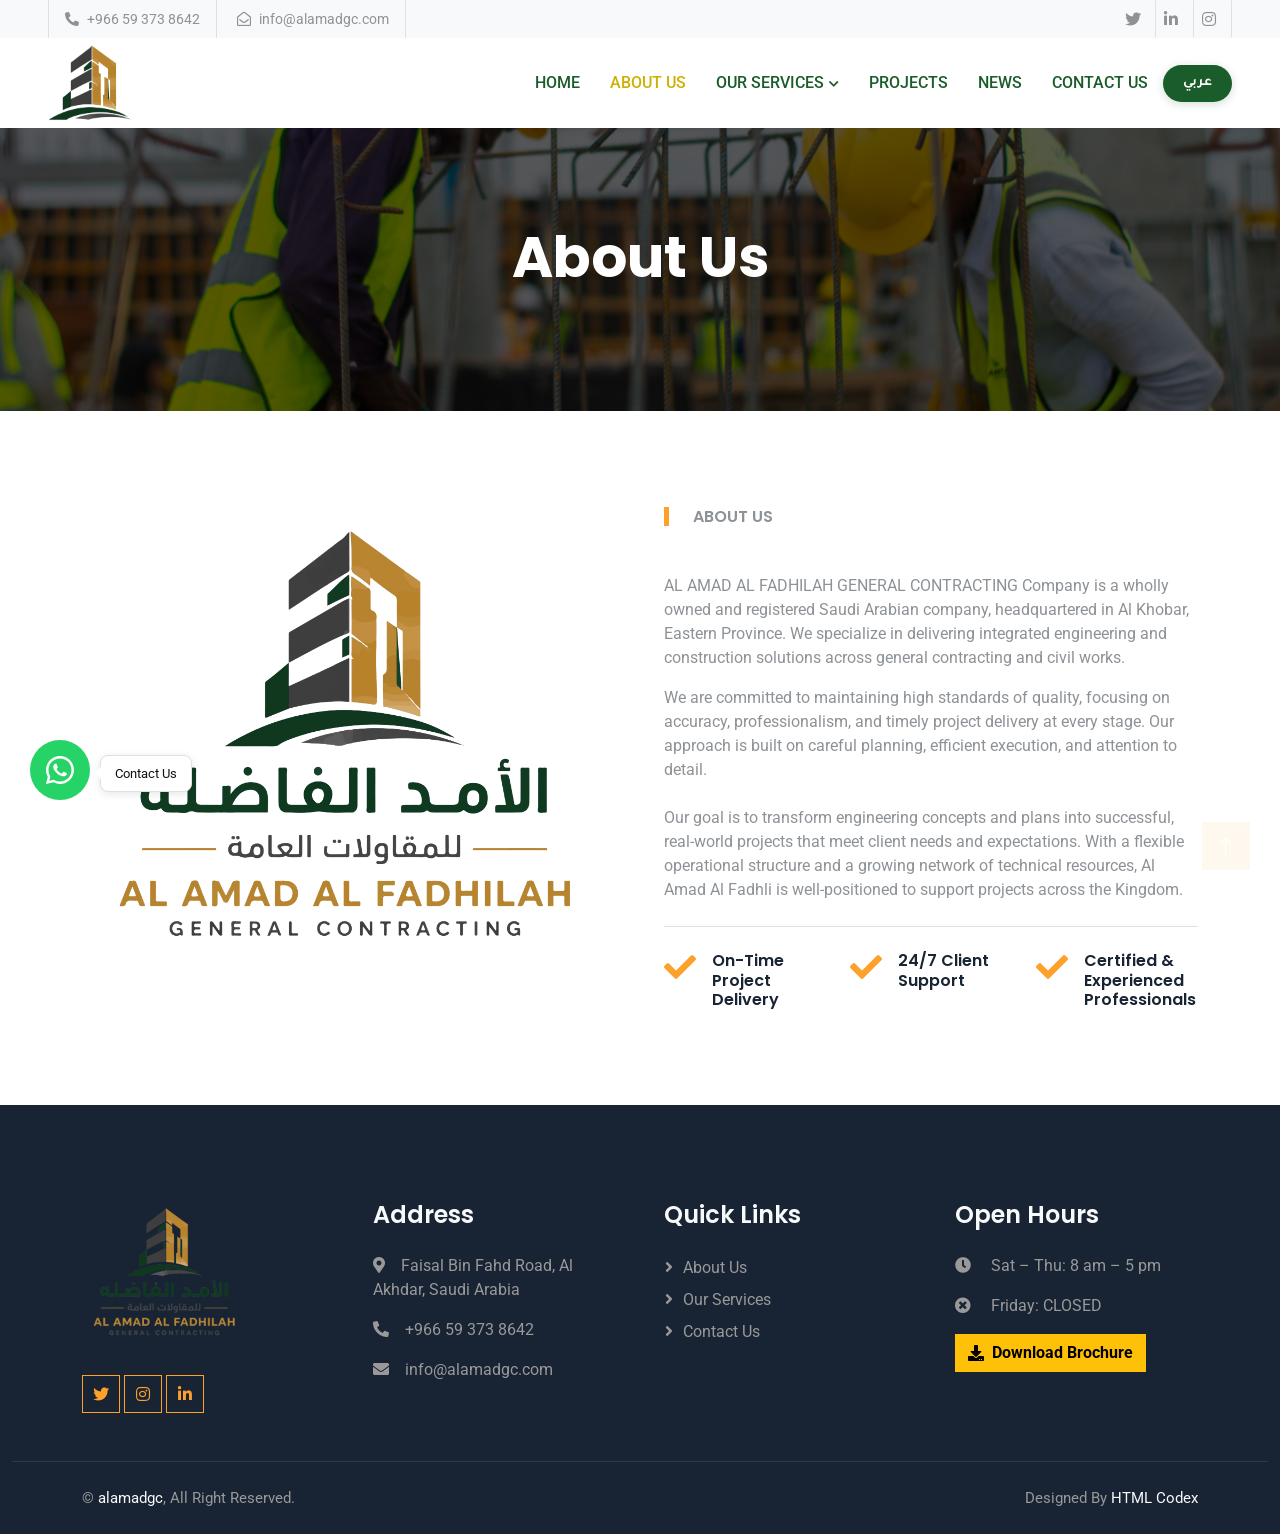
==== commit 3534f8f9: "Update about.html" ====
--- a/about.html
+++ b/about.html
@@ -1,4 +1,13 @@
 <!DOCTYPE html>
+<!-- Google tag (gtag.js) -->
+<script async src="https://www.googletagmanager.com/gtag/js?id=G-KEEFFVY0Z2"></script>
+<script>
+  window.dataLayer = window.dataLayer || [];
+  function gtag(){dataLayer.push(arguments);}
+  gtag('js', new Date());
+
+  gtag('config', 'G-KEEFFVY0Z2');
+</script>
 <html lang="en" dir="ltr" id="htmlRoot">
 <head>
     <link rel="icon" type="image/x-icon" href="favicon.ico">
@@ -291,4 +300,4 @@
         }
     </script>
 </body>
-</html>+</html>
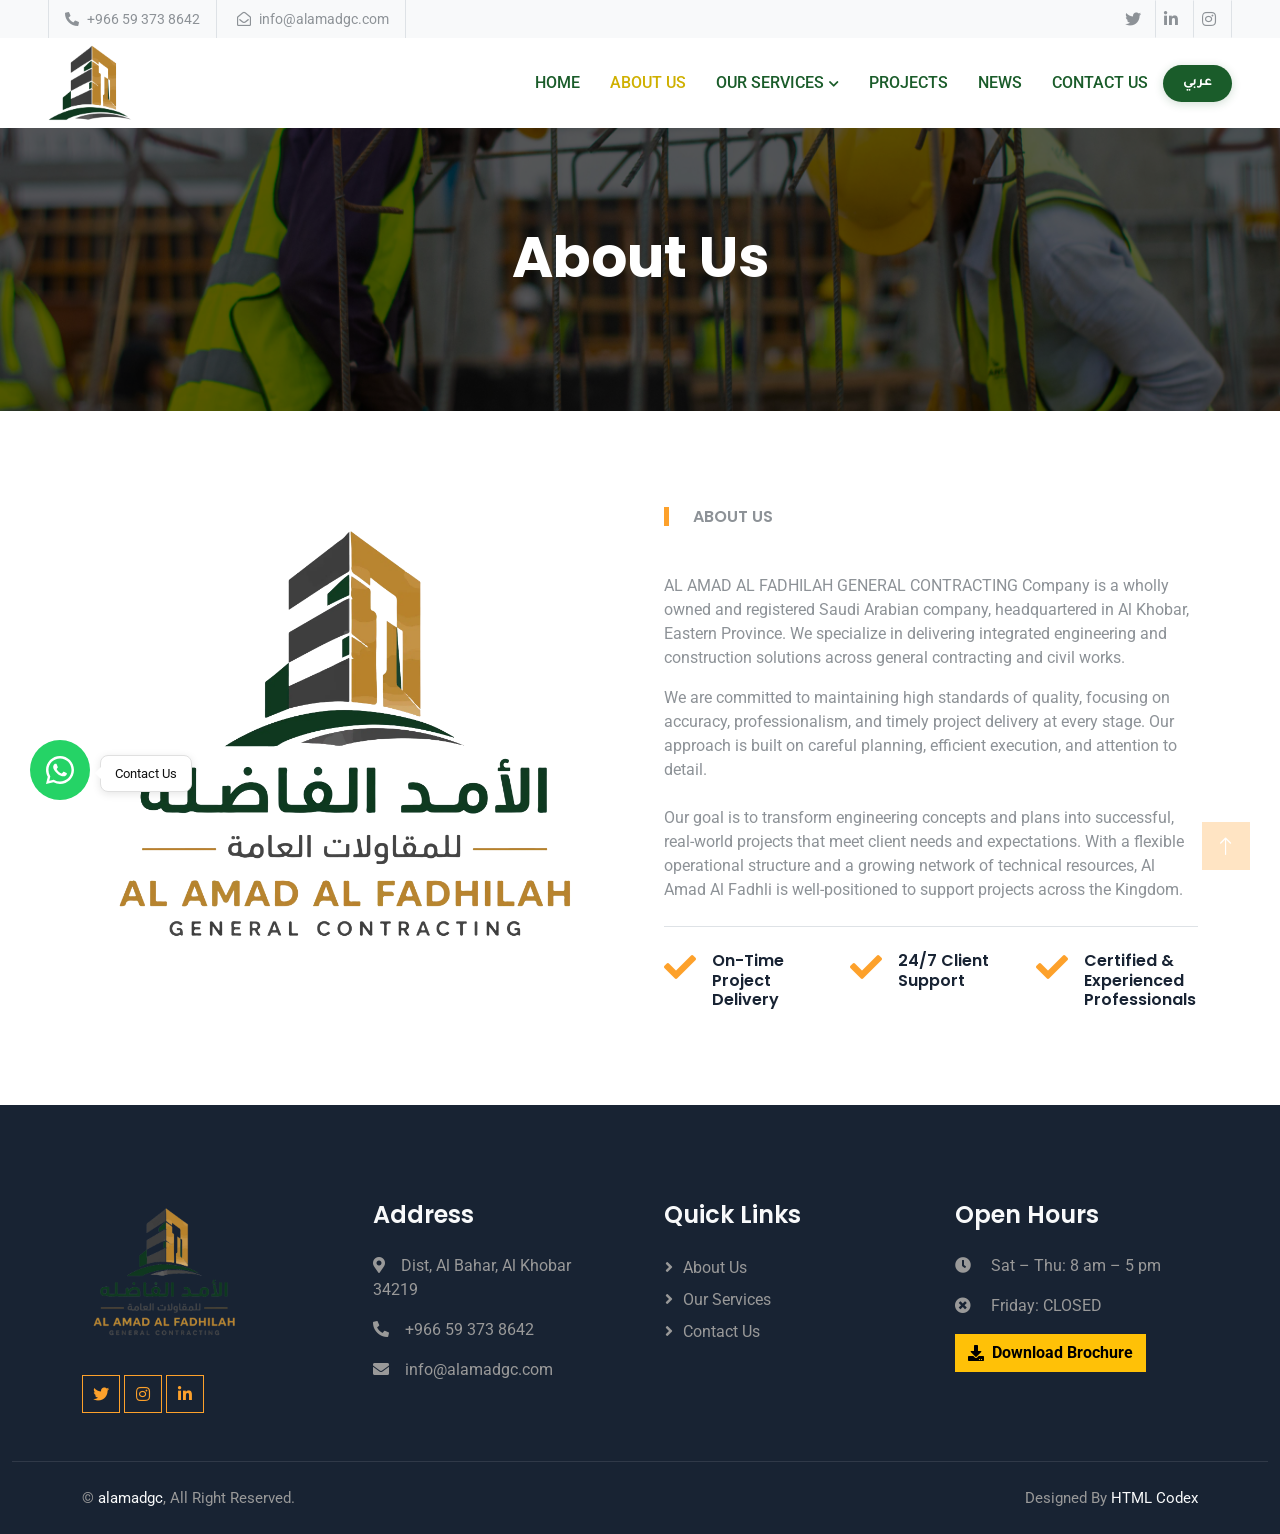
==== commit 88d2e38e: "Update about.html" ====
--- a/about.html
+++ b/about.html
@@ -202,7 +202,7 @@
                 </div>
                 <div class="col-lg-3 col-md-6">
                     <h4 class="text-light mb-4" data-en="Address" data-ar="العنوان">Address</h4>
-                    <p><i class="fa fa-map-marker-alt me-3"></i><span data-en="Faisal Bin Fahd Road, Al Akhdar, Saudi Arabia" data-ar="طريق الأمير فيصل بن فهد، الخبر، المملكة العربية السعودية">Faisal Bin Fahd Road, Al Akhdar, Saudi Arabia</span></p>
+                    <p><i class="fa fa-map-marker-alt me-3"></i><span data-en="Dist, Al Bahar, Al Khobar 34219" data-ar="حي البحر، الخبر 34219">Dist, Al Bahar,34219, Al Akhdar, Saudi Arabia</span></p>
                     <p><i class="fa fa-phone-alt me-3"></i><span style="direction:ltr; unicode-bidi:embed; display:inline-block;">+966 59 373 8642</span></p>
                     <p><i class="fa fa-envelope me-3"></i>info@alamadgc.com</p>
                 </div>
